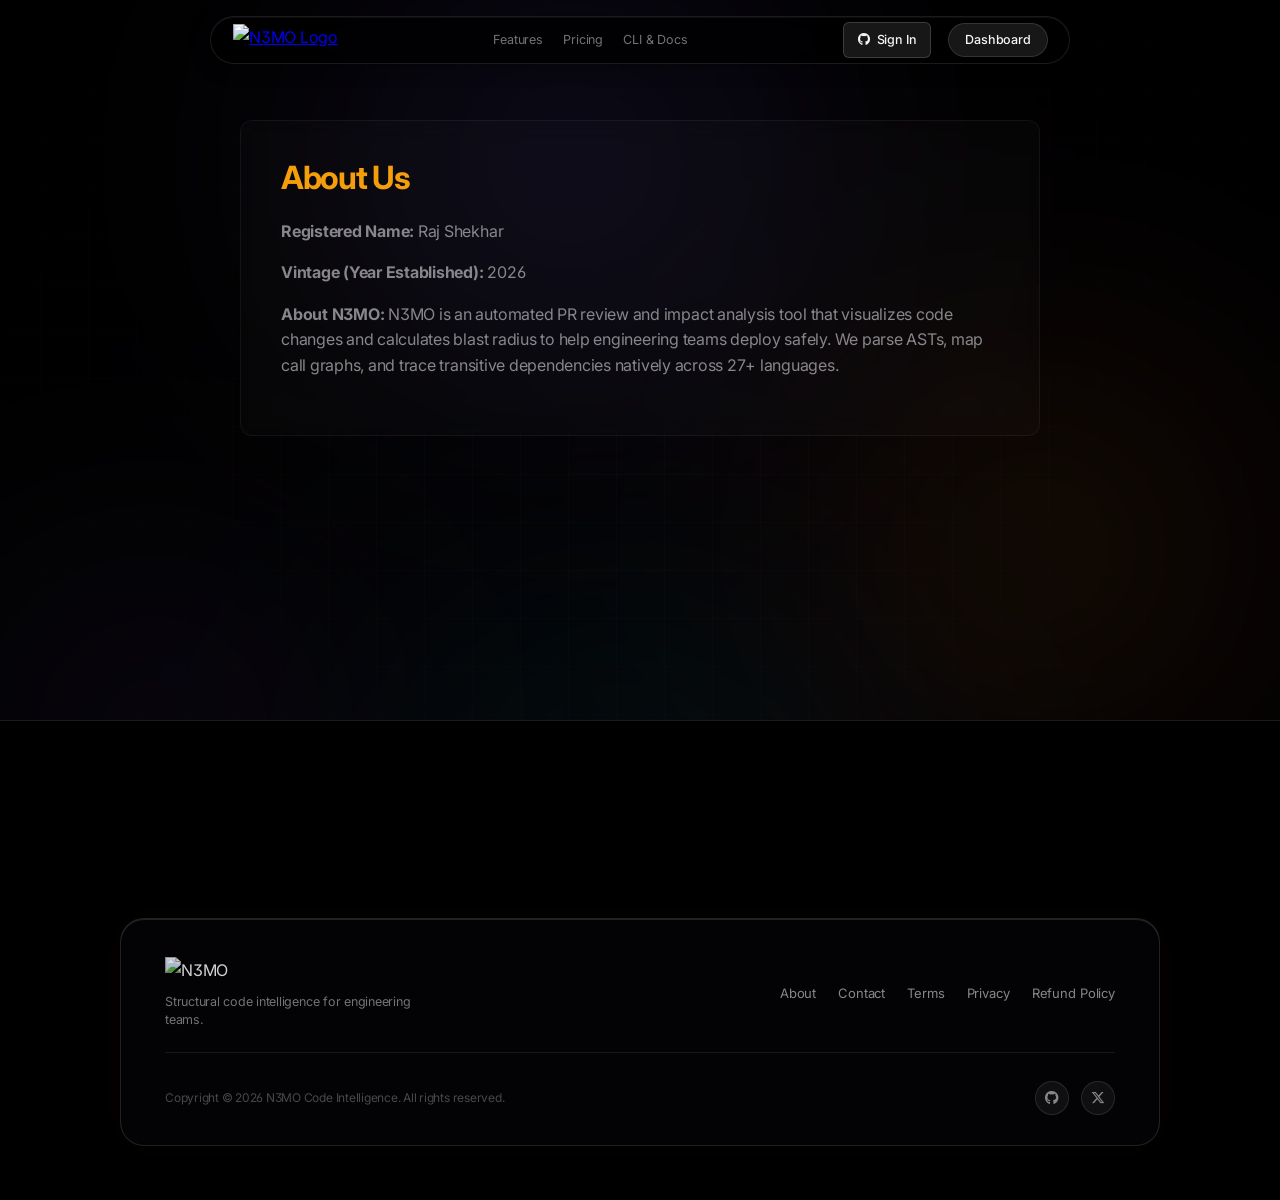
==== public/about.html @ a406600f "feat(landing): update website typography, styling, script interactivity, and design docs" ====
<!DOCTYPE html>
<html lang="en">
<head>
    <meta charset="UTF-8">
    <meta name="viewport" content="width=device-width, initial-scale=1.0">
    <title>About Us | N3MO Code Intelligence</title>
    <meta name="description" content="N3MO is a symbol-centric code intelligence layer. Parse ASTs, map call graphs, and trace transitive blast radius analysis in under 2 seconds.">
    <link rel="icon" type="image/svg+xml" href="favicon.svg">
    <link rel="canonical" href="https://n3mo.shop/about.html">
    
    <meta property="og:type" content="website">
    <meta property="og:url" content="https://n3mo.shop/about.html">
    <meta property="og:title" content="About Us | N3MO Code Intelligence">
    <meta property="og:description" content="N3MO is a symbol-centric code intelligence layer. Parse ASTs, map call graphs, and trace transitive blast radius analysis in under 2 seconds.">
    <meta property="og:image" content="https://n3mo.shop/og-image.png">
    
    <meta property="twitter:card" content="summary_large_image">
    <meta property="twitter:url" content="https://n3mo.shop/about.html">
    <meta property="twitter:title" content="About Us | N3MO Code Intelligence">
    <meta property="twitter:description" content="N3MO is a symbol-centric code intelligence layer. Parse ASTs, map call graphs, and trace transitive blast radius analysis in under 2 seconds.">
    <meta property="twitter:image" content="https://n3mo.shop/og-image.png">
    <link rel="preconnect" href="https://fonts.googleapis.com">
    <link rel="preconnect" href="https://fonts.gstatic.com" crossorigin>
    <link href="https://fonts.googleapis.com/css2?family=Bricolage+Grotesque:opsz,wght@12..96,400..800&family=Inter:wght@400;500;600;700&family=JetBrains+Mono:ital,wght@0,300..700;1,300..700&family=Space+Grotesque:wght@500;600;700&display=swap" rel="stylesheet">
    <link rel="stylesheet" href="style.css">
    <link rel="stylesheet" href="https://cdnjs.cloudflare.com/ajax/libs/font-awesome/6.4.0/css/all.min.css">
    <style>
        .legal-page { padding: 120px 0 60px; min-height: 80vh; position: relative; z-index: 10; }
        .legal-content { max-width: 800px; margin: 0 auto; background: rgba(255,255,255,0.02); padding: 40px; border-radius: 12px; border: 1px solid rgba(255,255,255,0.05); backdrop-filter: blur(12px); }
        .legal-content h1 { color: var(--accent); margin-bottom: 24px; font-size: 32px; font-family: var(--font-heading); }
        .legal-content h2 { margin-top: 32px; margin-bottom: 16px; font-size: 24px; color: #fff; font-family: var(--font-heading); }
        .legal-content p, .legal-content li { color: var(--text-secondary); line-height: 1.6; margin-bottom: 16px; }
        .legal-content ul { list-style-type: disc; margin-left: 20px; }
        .legal-content a { color: var(--accent); text-decoration: none; }
        .legal-content a:hover { text-decoration: underline; }
    </style>
    <script>function initApollo(){var n=Math.random().toString(36).substring(7),o=document.createElement("script");
o.src="https://assets.apollo.io/micro/website-tracker/tracker.iife.js?nocache="+n,o.async=!0,o.defer=!0,
o.onload=function(){window.trackingFunctions.onLoad({appId:"6a62f46e0d57980020b0e2e5"})},
document.head.appendChild(o)}initApollo();</script>
</head>
<body>
    
    <div id="scroll-progress"></div>

    <!-- ── Apple-Grade Ambient Background System ── -->
    <div class="apple-bg-container" aria-hidden="true">
        <div class="apple-aurora aurora-1"></div>
        <div class="apple-aurora aurora-2"></div>
        <div class="apple-aurora aurora-3"></div>
        <div class="apple-aurora aurora-4"></div>
        <div class="apple-grid-matrix"></div>
        <div class="apple-mouse-glow" id="apple-mouse-glow"></div>
    </div>

    <header>
        <div class="nav-container">
            <div class="logo">
                <a href="/"><img src="logo.svg" alt="N3MO Logo" style="height: 32px; width: auto;"></a>
            </div>
            <nav>
                <a href="/#features">Features</a>
                <a href="/#pricing">Pricing</a>
                <a href="/#docs">CLI & Docs</a>
            </nav>
            <div class="nav-cta">
                <a href="/dashboard.html" class="btn btn-secondary">Dashboard</a>
            </div>
        </div>
    </header>

    <section class="legal-page">
        <div class="container legal-content">
            <h1>About Us</h1>
            
            <p><strong>Registered Name:</strong> Raj Shekhar</p>
            <p><strong>Vintage (Year Established):</strong> 2026</p>
            <p><strong>About N3MO:</strong> N3MO is an automated PR review and impact analysis tool that visualizes code changes and calculates blast radius to help engineering teams deploy safely. We parse ASTs, map call graphs, and trace transitive dependencies natively across 27+ languages.</p>
        
        </div>
    </section>

    <footer>
        <div class="footer-three-wrap" aria-hidden="true">
            <canvas id="footer-three-canvas"></canvas>
            <div class="footer-three-overlay"></div>
        </div>
        <div class="container footer-content site-footer">
            <div class="footer-top">
                <div class="footer-brand">
                    <img src="logo.svg" alt="N3MO" height="28" style="height:28px;width:auto;opacity:0.85;">
                    <p class="footer-brand-desc">Structural code intelligence for engineering teams.</p>
                </div>
                <div class="footer-links">
                    <a href="about.html">About</a>
                    <a href="contact.html">Contact</a>
                    <a href="terms.html">Terms</a>
                    <a href="privacy.html">Privacy</a>
                    <a href="refund-policy.html">Refund Policy</a>
                </div>
            </div>
            <div class="footer-bottom">
                <p class="footer-copyright">Copyright &copy; 2026 N3MO Code Intelligence. All rights reserved.</p>
                <div class="footer-socials">
                    <a href="https://github.com/RajX-dev/N3MO" target="_blank" rel="noopener noreferrer" aria-label="GitHub">
                        <i class="fa-brands fa-github"></i>
                    </a>
                    <a href="https://twitter.com/n3mo_ai" target="_blank" rel="noopener noreferrer" aria-label="Twitter">
                        <i class="fa-brands fa-x-twitter"></i>
                    </a>
                </div>
            </div>
        </div>
    </footer>
    <script src="https://cdnjs.cloudflare.com/ajax/libs/three.js/r128/three.min.js"></script>
    <script src="script.js"></script>
</body>
</html>
---- public/style.css ----
/* ============================================================
   N3MO — Apple-Inspired Design System
   Font: Inter · JetBrains Mono (code)
   Palette: #000 black · #1d1d1f charcoal · #f5f5f7 off-white
   ============================================================ */

html { scroll-padding-top: 90px; }

:root {
    --bg-primary:    #000000;
    --bg-alt:        #0a0a0a;
    --bg-surface:    #111111;
    --panel-bg:      rgba(255,255,255,0.04);
    --panel-raised:  rgba(255,255,255,0.06);
    --text-primary:   #f5f5f7;
    --text-secondary: #86868b;
    --text-muted:     #48484a;
    --border-color:     rgba(255,255,255,0.08);
    --border-highlight: rgba(255,255,255,0.14);
    --accent:         #f59e0b;
    --accent-glow:    rgba(245,158,11,0.25);
    --accent-indigo:  #6366f1;
    --accent-rose:    #f43f5e;
    --accent-teal:    #14b8a6;
    --accent-green:   #32d74b;
    --accent-blue:    #007aff;
    --accent-red:     #ff3b30;
    --font-mono:    'JetBrains Mono', 'SF Mono', 'Fira Code', monospace;
    --font-body:    'Inter', -apple-system, BlinkMacSystemFont, 'Segoe UI', sans-serif;
    --font-heading: 'Inter', -apple-system, BlinkMacSystemFont, sans-serif;
    --ease-apple:    cubic-bezier(0.25, 0.46, 0.45, 0.94);
    --transition-smooth: all 0.28s cubic-bezier(0.25, 0.46, 0.45, 0.94);
    --radius-card: 18px;
    --radius-pill: 980px;
    --glass-bg:     rgba(28,28,30,0.72);
    --glass-border: rgba(255,255,255,0.09);
}

*, *::before, *::after { margin: 0; padding: 0; box-sizing: border-box; }
html { scroll-behavior: smooth; }

body {
    background-color: var(--bg-primary);
    color: var(--text-primary);
    font-family: var(--font-body);
    line-height: 1.65;
    overflow-x: hidden;
    -webkit-font-smoothing: antialiased;
    -moz-osx-font-smoothing: grayscale;
    letter-spacing: -0.015em;
}

.container {
    max-width: 980px;
    margin: 0 auto;
    padding: 0 24px;
}

/* ============================================================
   Apple-Inspired Ambient Background System
   ============================================================ */
.apple-bg-container {
    position: fixed;
    top: 0;
    left: 0;
    width: 100vw;
    height: 100vh;
    pointer-events: none;
    z-index: 0;
    overflow: hidden;
    background: #000000;
}

/* Organic drifting aurora glows */
.apple-aurora {
    position: absolute;
    border-radius: 50%;
    filter: blur(100px);
    opacity: 0.42;
    mix-blend-mode: screen;
    will-change: transform, opacity;
    pointer-events: none;
}

.aurora-1 {
    top: -12%;
    left: 12%;
    width: 65vw;
    height: 60vh;
    background: radial-gradient(circle, rgba(99, 102, 241, 0.28) 0%, rgba(139, 92, 246, 0.12) 45%, transparent 75%);
    animation: appleAuroraFloat1 22s ease-in-out infinite alternate;
}

.aurora-2 {
    top: 30%;
    right: -10%;
    width: 58vw;
    height: 62vh;
    background: radial-gradient(circle, rgba(245, 158, 11, 0.22) 0%, rgba(244, 63, 94, 0.08) 50%, transparent 75%);
    animation: appleAuroraFloat2 26s ease-in-out infinite alternate;
}

.aurora-3 {
    bottom: -15%;
    left: 18%;
    width: 62vw;
    height: 55vh;
    background: radial-gradient(circle, rgba(20, 184, 166, 0.20) 0%, rgba(59, 130, 246, 0.10) 45%, transparent 75%);
    animation: appleAuroraFloat3 24s ease-in-out infinite alternate;
}

.aurora-4 {
    top: 55%;
    left: -12%;
    width: 48vw;
    height: 52vh;
    background: radial-gradient(circle, rgba(168, 85, 247, 0.18) 0%, rgba(99, 102, 241, 0.06) 50%, transparent 75%);
    animation: appleAuroraFloat4 28s ease-in-out infinite alternate;
}

@keyframes appleAuroraFloat1 {
    0% { transform: translate(0, 0) scale(1); }
    50% { transform: translate(50px, 40px) scale(1.08); }
    100% { transform: translate(-35px, 70px) scale(0.95); }
}

@keyframes appleAuroraFloat2 {
    0% { transform: translate(0, 0) scale(1); }
    50% { transform: translate(-60px, -45px) scale(1.10); }
    100% { transform: translate(40px, -25px) scale(0.94); }
}

@keyframes appleAuroraFloat3 {
    0% { transform: translate(0, 0) scale(0.96); }
    50% { transform: translate(-45px, -50px) scale(1.08); }
    100% { transform: translate(55px, -25px) scale(1.02); }
}

@keyframes appleAuroraFloat4 {
    0% { transform: translate(0, 0) scale(1.04); }
    50% { transform: translate(65px, -35px) scale(0.94); }
    100% { transform: translate(-25px, 50px) scale(1.08); }
}

/* Precision blueprint schematic micro-grid */
.apple-grid-matrix {
    position: absolute;
    inset: 0;
    background-image: 
        linear-gradient(rgba(255, 255, 255, 0.035) 1px, transparent 1px),
        linear-gradient(90deg, rgba(255, 255, 255, 0.035) 1px, transparent 1px);
    background-size: 48px 48px;
    background-position: center center;
    mask-image: radial-gradient(ellipse 75% 75% at 50% 50%, rgba(0,0,0,0.9) 0%, rgba(0,0,0,0.3) 65%, transparent 100%);
    -webkit-mask-image: radial-gradient(ellipse 75% 75% at 50% 50%, rgba(0,0,0,0.9) 0%, rgba(0,0,0,0.3) 65%, transparent 100%);
    opacity: 0.7;
    pointer-events: none;
}

/* Interactive Cursor Ambient Glow */
.apple-mouse-glow {
    position: absolute;
    width: 650px;
    height: 650px;
    border-radius: 50%;
    pointer-events: none;
    background: radial-gradient(circle, rgba(99, 102, 241, 0.12) 0%, rgba(245, 158, 11, 0.05) 35%, transparent 70%);
    filter: blur(45px);
    transform: translate(-50%, -50%);
    opacity: 0;
    transition: opacity 0.6s ease;
    mix-blend-mode: screen;
    will-change: transform, left, top;
}

/* Hide legacy unused decorative elements */
#grain-overlay, #ambient-field, .orb, .cursor-glow, .cur-dot { display: none !important; }

/* Scroll Progress */
#scroll-progress {
    position: fixed;
    top: 0; left: 0;
    height: 1px;
    width: 0%;
    background: rgba(255,255,255,0.25);
    z-index: 9999;
    transition: width 0.1s linear;
}

/* ── Nav ── */
header {
    position: fixed;
    top: 16px;
    left: 0; right: 0;
    width: 100%;
    z-index: 1000;
    display: flex;
    justify-content: center;
    padding: 0 20px;
    background: transparent;
    border-bottom: none;
}

.nav-container {
    width: 100%;
    max-width: 860px;
    padding: 0 22px;
    display: flex;
    justify-content: space-between;
    align-items: center;
    height: 50px;
    background: rgba(0,0,0,0.80);
    backdrop-filter: saturate(180%) blur(20px);
    -webkit-backdrop-filter: saturate(180%) blur(20px);
    border: 1px solid rgba(255,255,255,0.10);
    border-radius: var(--radius-pill);
    box-shadow: 0 2px 20px rgba(0,0,0,0.4), inset 0 1px 0 rgba(255,255,255,0.05);
}

.logo { display: flex; align-items: center; flex-shrink: 0; }
.logo a { display: flex; align-items: center; }
.logo-text { font-family: var(--font-heading); font-weight: 700; font-size: 20px; }

nav {
    display: flex;
    gap: 20px;
    flex: 1;
    justify-content: center;
    align-items: center;
}
nav a {
    text-decoration: none;
    color: var(--text-secondary);
    font-weight: 400;
    font-size: 13px;
    letter-spacing: -0.01em;
    transition: color 0.2s ease;
    white-space: nowrap;
}
nav a:hover { color: var(--text-primary); }

.nav-cta {
    display: flex;
    align-items: center;
    justify-content: flex-end;
    flex-shrink: 0;
    gap: 8px;
}

.nav-cta .btn-secondary {
    font-size: 12.5px;
    padding: 6px 16px;
    border-radius: var(--radius-pill);
    background: rgba(255,255,255,0.09);
    border: 1px solid rgba(255,255,255,0.12);
    color: var(--text-primary);
    backdrop-filter: blur(10px);
}
.nav-cta .btn-secondary:hover {
    background: rgba(255,255,255,0.14);
    transform: none;
    box-shadow: none;
}

/* ── Buttons ── */
.btn {
    display: inline-flex;
    align-items: center;
    gap: 7px;
    padding: 13px 28px;
    border-radius: var(--radius-pill);
    font-weight: 500;
    font-size: 15px;
    text-decoration: none;
    cursor: pointer;
    border: none;
    font-family: var(--font-body);
    letter-spacing: -0.015em;
    transition: opacity 0.2s ease, transform 0.18s ease, box-shadow 0.18s ease, background 0.2s ease;
    white-space: nowrap;
    user-select: none;
    -webkit-font-smoothing: antialiased;
}

.btn-primary { background: #fff; color: #000; font-weight: 600; }
.btn-primary:hover { background: rgba(255,255,255,0.86); transform: scale(1.015); }
.btn-primary:active { transform: scale(0.98); }

.btn-outline {
    background: rgba(255,255,255,0.09);
    color: #f5f5f7;
    border: 1px solid rgba(255,255,255,0.16);
    backdrop-filter: blur(20px);
    -webkit-backdrop-filter: blur(20px);
}
.btn-outline:hover { background: rgba(255,255,255,0.15); border-color: rgba(255,255,255,0.25); transform: scale(1.015); }
.btn-outline:active { transform: scale(0.98); }

.btn-secondary {
    background: rgba(255,255,255,0.08);
    color: #f5f5f7;
    border: 1px solid rgba(255,255,255,0.12);
    backdrop-filter: blur(16px);
    -webkit-backdrop-filter: blur(16px);
}
.btn-secondary:hover { background: rgba(255,255,255,0.13); border-color: rgba(255,255,255,0.2); transform: scale(1.015); }

.btn-full { width: 100%; justify-content: center; }

/* ── Hero ── */
.hero-dashboard {
    position: relative;
    z-index: 2;
    padding: 160px 0 120px;
    text-align: center;
    overflow: visible;
    background: radial-gradient(ellipse 80% 50% at 50% -10%, rgba(245,158,11,0.07) 0%, transparent 60%);
}

.grid-overlay {
    position: absolute;
    inset: 0;
    background-image: radial-gradient(circle, rgba(255,255,255,0.06) 1px, transparent 1px);
    background-size: 32px 32px;
    z-index: 1;
    pointer-events: none;
    mask-image: radial-gradient(ellipse 70% 60% at 50% 40%, black 10%, transparent 75%);
    -webkit-mask-image: radial-gradient(ellipse 70% 60% at 50% 40%, black 10%, transparent 75%);
}

.hero-layout {
    position: relative;
    z-index: 10;
    display: flex;
    flex-direction: column;
    align-items: center;
}

.badge { display: none; }

/* ── Typography ── */
h1 {
    font-family: var(--font-heading);
    font-size: clamp(52px, 8vw, 88px);
    font-weight: 700;
    line-height: 1.05;
    letter-spacing: -0.04em;
    margin-bottom: 22px;
    color: #f5f5f7;
    max-width: 900px;
}

.accent-text { color: var(--accent); }

@keyframes shine { to { background-position: 200% center; } }
.shiny-text {
    background: linear-gradient(110deg, #f59e0b 0%, #fde68a 40%, #f59e0b 80%);
    background-size: 200% auto;
    color: transparent !important;
    -webkit-background-clip: text !important;
    background-clip: text !important;
    animation: shine 3.5s linear infinite;
}

.subtitle {
    font-size: clamp(17px, 2.2vw, 21px);
    color: var(--text-secondary);
    max-width: 560px;
    margin: 0 auto 40px;
    line-height: 1.55;
    letter-spacing: -0.01em;
    font-weight: 400;
}

.hero-actions {
    display: flex;
    gap: 14px;
    justify-content: center;
    margin-bottom: 32px;
    flex-wrap: wrap;
}

/* ── Stats ── */
.hero-stats {
    display: flex;
    justify-content: center;
    align-items: center;
    margin-bottom: 72px;
    font-size: 12px;
    color: var(--text-muted);
    letter-spacing: 0.02em;
}
.stat-item { display: flex; align-items: center; gap: 6px; padding: 0 22px; font-size: 12px; }
.stat-item:not(:last-child) { border-right: 1px solid var(--border-color); }
.stat-item span { color: var(--text-secondary); font-weight: 500; }

/* ── Hero Demo Card ── */
.hero-demo-card {
    position: relative;
    width: 100%;
    max-width: 860px;
    margin: 0 auto;
    background: rgba(15,15,18,0.95);
    border-radius: 16px;
    border: 1px solid rgba(255,255,255,0.08);
    overflow: visible;
    box-shadow: 0 0 0 1px rgba(255,255,255,0.04), 0 40px 80px rgba(0,0,0,0.6);
}
.hero-demo-card-inner { border-radius: 16px; overflow: hidden; }
.hero-demo-card::before {
    content: '';
    position: absolute;
    top: 0; left: 0; right: 0;
    height: 1px;
    background: linear-gradient(90deg, transparent 0%, rgba(245,158,11,0.6) 30%, rgba(245,158,11,0.6) 70%, transparent 100%);
    z-index: 2;
    border-radius: 16px 16px 0 0;
}

.card-chrome {
    background: rgba(0,0,0,0.35);
    padding: 12px 16px;
    display: flex;
    align-items: center;
    gap: 7px;
    border-bottom: 1px solid var(--border-color);
}
.chrome-dot { width: 10px; height: 10px; border-radius: 50%; }
.chrome-dot.r { background: rgba(255,59,48,0.7); }
.chrome-dot.y { background: rgba(255,149,0,0.7); }
.chrome-dot.g { background: rgba(52,199,89,0.7); }
.chrome-title { margin-left: 8px; font-family: var(--font-mono); font-size: 11px; color: var(--text-muted); }

.card-split { display: grid; grid-template-columns: 1fr 1fr; min-height: 280px; }

.card-terminal {
    background: #080a0e;
    border-right: 1px solid var(--border-color);
    padding: 20px;
    font-family: var(--font-mono);
    font-size: 11.5px;
    line-height: 1.7;
    overflow: hidden;
    text-align: left;
}
.t-dim   { color: var(--text-muted); }
.t-amber { color: var(--accent); font-weight: 600; }
.t-red   { color: #ff453a; }
.t-green { color: #32d74b; }
.t-white { color: var(--text-primary); }
.t-line  { display: block; margin-bottom: 1px; }

.card-gh {
    background: #0d0f14;
    padding: 18px;
    text-align: left;
    display: flex;
    flex-direction: column;
    gap: 12px;
}
.gh-header { display: flex; align-items: center; gap: 10px; padding-bottom: 12px; border-bottom: 1px solid var(--border-color); }
.gh-avatar {
    width: 32px; height: 32px;
    border-radius: 50%;
    background: linear-gradient(135deg, var(--accent), #f97316);
    display: flex; align-items: center; justify-content: center;
    font-size: 13px; color: #000; font-weight: 700; flex-shrink: 0;
}
.gh-meta { display: flex; flex-direction: column; gap: 1px; }
.gh-user { font-size: 12px; font-weight: 600; color: var(--text-primary); }
.gh-time { font-size: 10px; color: var(--text-muted); font-family: var(--font-mono); }
.gh-bot-badge { margin-left: auto; font-size: 9px; color: var(--text-muted); border: 1px solid var(--border-color); padding: 2px 6px; border-radius: 4px; font-family: var(--font-mono); }
.gh-title { font-size: 13px; font-weight: 600; color: var(--text-primary); display: flex; align-items: center; gap: 6px; }
.gh-title .impact-high { color: #ff453a; font-family: var(--font-mono); }
.gh-body { font-size: 12px; color: var(--text-secondary); line-height: 1.65; }
.gh-body code { font-family: var(--font-mono); color: var(--accent); background: rgba(245,158,11,0.08); padding: 1px 5px; border-radius: 3px; font-size: 11px; }
.gh-body strong { color: var(--text-primary); }
.gh-check { display: inline-flex; align-items: center; gap: 6px; font-size: 11px; font-family: var(--font-mono); color: #32d74b; background: rgba(52,199,89,0.07); border: 1px solid rgba(52,199,89,0.18); padding: 5px 10px; border-radius: 5px; margin-top: auto; }

/* Annotation badges */
.anno-badge { position: absolute; font-family: var(--font-mono); font-size: 10.5px; font-weight: 600; padding: 5px 12px; border-radius: var(--radius-pill); border: 1px solid; backdrop-filter: blur(12px); -webkit-backdrop-filter: blur(12px); white-space: nowrap; z-index: 20; pointer-events: none; letter-spacing: 0.02em; box-shadow: 0 4px 16px rgba(0,0,0,0.4); }
.anno-badge.top-left    { top: -16px; left: 24px;   background: rgba(255,59,48,0.12);  border-color: rgba(255,59,48,0.3);   color: #ff6b6b; }
.anno-badge.top-right   { top: -16px; right: 24px;  background: rgba(245,158,11,0.10); border-color: rgba(245,158,11,0.28); color: #fcd34d; }
.anno-badge.bottom-right{ bottom: -16px; right: 24px; background: rgba(99,102,241,0.10); border-color: rgba(99,102,241,0.28); color: #c7d2fe; }

/* ── Section Titles ── */
.section-title {
    font-family: var(--font-heading);
    font-size: clamp(32px, 5vw, 52px);
    font-weight: 700;
    text-align: center;
    margin-bottom: 14px;
    letter-spacing: -0.03em;
    color: #f5f5f7;
}
.section-subtitle {
    color: var(--text-secondary);
    text-align: center;
    max-width: 520px;
    margin: 0 auto 60px;
    font-size: 17px;
    line-height: 1.55;
    font-weight: 400;
    letter-spacing: -0.01em;
}

/* ── Section Backgrounds ── */
.features         { padding: 120px 0; background: var(--bg-alt); position: relative; z-index: 2; }
.audience         { padding: 120px 0; background: var(--bg-primary); position: relative; z-index: 2; }
.how-it-works     { padding: 120px 0; background: var(--bg-alt); position: relative; z-index: 2; }
.mcp-integration  { padding: 120px 0; background: var(--bg-primary); position: relative; z-index: 2; }
.comparison-section { padding: 120px 0; background: var(--bg-alt); position: relative; z-index: 2; }
.pricing          { padding: 120px 0; background: var(--bg-primary); position: relative; z-index: 2; }
.docs-section     { padding: 120px 0; background: var(--bg-alt); position: relative; z-index: 2; }
.privacy-section  { padding: 120px 0; background: var(--bg-primary); position: relative; z-index: 2; }

/* ── Bento Grid ── */
.bento-grid {
    display: grid;
    grid-template-columns: repeat(3, 1fr);
    grid-auto-rows: minmax(240px, auto);
    gap: 16px;
}
.bento-card {
    background: rgba(255,255,255,0.03);
    border: 1px solid rgba(255,255,255,0.07);
    border-radius: var(--radius-card);
    padding: 28px;
    display: flex;
    flex-direction: column;
    justify-content: space-between;
    transition: border-color 0.25s ease, box-shadow 0.25s ease;
    position: relative;
    overflow: hidden;
}
.bento-card:hover { border-color: rgba(255,255,255,0.13); box-shadow: 0 8px 32px rgba(0,0,0,0.35); }
.bento-card.col-span-2 { grid-column: span 2; }
.highlight-card { background: rgba(245,158,11,0.03); border-color: rgba(245,158,11,0.10); }
.highlight-card:hover { border-color: rgba(245,158,11,0.20); }
.bento-body { display: flex; flex-direction: column; height: 100%; }
.bento-body p { color: var(--text-secondary); font-size: 14px; line-height: 1.6; margin-bottom: 20px; }
.feature-header { display: flex; align-items: center; gap: 12px; margin-bottom: 14px; }
.feature-icon { font-size: 18px; color: var(--accent); }
.feature-header h3 { font-family: var(--font-heading); font-size: 18px; font-weight: 600; letter-spacing: -0.02em; }

.bento-telemetry-demo { background: rgba(0,0,0,0.3); border: 1px solid var(--border-color); border-radius: 10px; overflow: hidden; margin-top: auto; }
.telemetry-bar { background: rgba(255,255,255,0.02); border-bottom: 1px solid var(--border-color); padding: 8px 12px; font-family: var(--font-mono); font-size: 11px; display: flex; gap: 16px; color: var(--text-muted); }
.telemetry-bar .text-orange { color: var(--accent); }
.telemetry-bar .text-green  { color: #32d74b; }
.telemetry-code { padding: 12px; font-family: var(--font-mono); font-size: 11px; line-height: 1.5; color: var(--text-secondary); }
.t-keyword { color: #f472b6; }
.t-string  { color: #32d74b; }
.text-muted { color: var(--text-muted); }
.language-cloud { display: flex; flex-wrap: wrap; gap: 7px; margin-top: auto; }
.lang-tag { background: rgba(255,255,255,0.05); border: 1px solid var(--border-color); color: var(--text-secondary); padding: 4px 11px; border-radius: 6px; font-family: var(--font-mono); font-size: 11px; }
.mcp-badge { background: rgba(52,199,89,0.05); border: 1px solid rgba(52,199,89,0.18); color: #32d74b; padding: 10px 14px; border-radius: 8px; font-family: var(--font-mono); font-size: 11.5px; display: flex; align-items: center; gap: 8px; margin-top: auto; }
.pr-preview-box { background: rgba(0,0,0,0.2); border: 1px solid var(--border-color); border-radius: 8px; overflow: hidden; margin-top: auto; }
.pr-header { background: rgba(255,255,255,0.02); border-bottom: 1px solid var(--border-color); padding: 8px 12px; font-size: 11.5px; color: var(--text-secondary); display: flex; align-items: center; gap: 8px; }
.bot-badge { background: rgba(255,255,255,0.04); border: 1px solid var(--border-color); padding: 1px 5px; border-radius: 3px; font-size: 9px; color: var(--text-muted); }
.pr-body { padding: 12px; font-size: 12px; color: var(--text-secondary); line-height: 1.6; }
.pr-body code { font-family: var(--font-mono); color: var(--accent); }

/* ── Audience ── */
.audience-grid { grid-template-columns: repeat(3, 1fr); }

/* ── How It Works ── */
.step-card { display: flex; flex-direction: row; gap: 28px; align-items: flex-start; }
.step-number { font-size: 28px; font-weight: 700; min-width: 48px; text-align: center; color: rgba(255,255,255,0.15); letter-spacing: -0.03em; flex-shrink: 0; }

/* ── Comparison Table ── */
.comparison-table-wrap { background: rgba(255,255,255,0.025); border: 1px solid var(--border-color); border-radius: var(--radius-card); overflow: hidden; max-width: 860px; margin: 0 auto; }
.comparison-table { width: 100%; border-collapse: collapse; text-align: left; font-size: 13.5px; }
.comparison-table thead tr { background: rgba(255,255,255,0.03); border-bottom: 1px solid var(--border-color); }
.comparison-table th { padding: 16px 22px; font-weight: 600; font-size: 13px; color: var(--text-secondary); letter-spacing: -0.01em; }
.comparison-table th.n3mo-col { color: var(--accent); }
.comparison-table td { padding: 14px 22px; color: var(--text-secondary); border-bottom: 1px solid var(--border-color); }
.comparison-table td.n3mo-col { color: var(--text-primary); font-weight: 500; }
.comparison-table tr:last-child td { border-bottom: none; }
.comparison-table tr:hover td { background: rgba(255,255,255,0.015); }
.tag-green { color: #32d74b; }
.tag-red   { color: #ff453a; }

/* ── Pricing ── */
.pricing-grid { display: grid; grid-template-columns: repeat(5, 1fr); gap: 16px; align-items: stretch; }
.price-card {
    background: rgba(255,255,255,0.03);
    border: 1px solid rgba(255,255,255,0.07);
    border-radius: var(--radius-card);
    padding: 24px;
    transition: border-color 0.25s ease, box-shadow 0.25s ease;
    position: relative;
    display: flex;
    flex-direction: column;
    height: 100%;
}
.price-card:hover { border-color: rgba(255,255,255,0.13); box-shadow: 0 8px 32px rgba(0,0,0,0.3); }
.price-card.featured { border: 1px solid rgba(245,158,11,0.35); background: rgba(245,158,11,0.04); }
.price-card.featured:hover { border-color: rgba(245,158,11,0.55); box-shadow: 0 8px 32px rgba(245,158,11,0.08); }
.featured-badge { position: absolute; top: -13px; left: 50%; transform: translateX(-50%); background: var(--accent); color: #000; font-size: 10.5px; font-weight: 700; padding: 3px 14px; border-radius: 20px; text-transform: uppercase; letter-spacing: 0.08em; z-index: 2; }
.price-header { margin-bottom: 20px; }
.price-header h3 { font-family: var(--font-heading); font-size: 15px; font-weight: 500; color: var(--text-secondary); margin-bottom: 10px; letter-spacing: -0.01em; }
.price-amount { font-family: var(--font-heading); font-size: 36px; font-weight: 700; margin-bottom: 6px; color: #f5f5f7; white-space: nowrap; letter-spacing: -0.03em; }
.price-amount span { font-size: 14px; color: var(--text-muted); font-weight: 400; }
.price-header p { font-size: 12px; color: var(--text-secondary); margin-bottom: 3px; }
.trial-line { display: none; }
.price-features { list-style: none; margin-bottom: 24px; border-top: 1px solid var(--border-color); padding-top: 16px; flex-grow: 1; }
.price-features li { display: flex; align-items: flex-start; gap: 9px; font-size: 13px; margin-bottom: 10px; color: var(--text-secondary); letter-spacing: -0.01em; }
.price-features li i { color: #32d74b; font-size: 10px; margin-top: 4px; }

/* ── CLI / Docs ── */
.docs-grid { display: grid; grid-template-columns: 1fr 1fr; gap: 52px; align-items: center; }
.step-item { margin-bottom: 28px; }
.step-item h3 { font-family: var(--font-heading); font-size: 15px; font-weight: 600; margin-bottom: 5px; letter-spacing: -0.01em; }
.step-item p { color: var(--text-secondary); font-size: 13.5px; margin-bottom: 10px; line-height: 1.55; }
.step-item pre { background: rgba(255,255,255,0.03); border: 1px solid var(--border-color); padding: 10px 14px; border-radius: 8px; overflow-x: auto; }
.step-item pre code { font-family: var(--font-mono); color: #e2e8f0; font-size: 13px; }
.code-terminal { background: #08090e; border: 1px solid var(--border-color); border-radius: 12px; overflow: hidden; box-shadow: 0 20px 60px rgba(0,0,0,0.5); }
.code-header { background: rgba(255,255,255,0.02); padding: 11px 16px; border-bottom: 1px solid var(--border-color); font-family: var(--font-mono); font-size: 11px; color: var(--text-muted); }
.code-body { padding: 18px; font-family: var(--font-mono); font-size: 12px; line-height: 1.6; color: #9ca3af; overflow-x: auto; }
.c-blue { color: #60a5fa; } .c-yellow { color: #fbbf24; } .c-green { color: #32d74b; } .c-purple { color: #c084fc; }
.terminal-widget { background: rgba(255,255,255,0.03); border: 1px solid var(--border-color); border-radius: 10px; width: 100%; max-width: 440px; overflow: hidden; margin-top: 24px; }
.terminal-header { background: rgba(255,255,255,0.02); padding: 10px 14px; display: flex; align-items: center; gap: 6px; border-bottom: 1px solid var(--border-color); }
.dot { width: 8px; height: 8px; border-radius: 50%; }
.dot.red { background: #ff3b30; } .dot.yellow { background: #ff9500; } .dot.green { background: #32d74b; }
.terminal-title { color: var(--text-muted); font-size: 11px; font-family: var(--font-mono); margin-left: 8px; }
.terminal-body { padding: 12px 16px; display: flex; justify-content: space-between; align-items: center; }
.terminal-body code { font-family: var(--font-mono); color: #e2e8f0; font-size: 13px; }
.prompt { color: var(--accent); font-family: var(--font-mono); margin-right: 6px; }
.copy-btn { background: transparent; border: none; color: var(--text-muted); cursor: pointer; font-size: 14px; transition: color 0.2s; }
.copy-btn:hover { color: var(--text-primary); }

/* ── Privacy ── */
.privacy-card { background: rgba(255,255,255,0.03); border: 1px solid var(--border-color); border-radius: var(--radius-card); padding: 48px; }
.privacy-card h2 { font-family: var(--font-heading); font-size: clamp(24px, 3vw, 36px); font-weight: 700; letter-spacing: -0.03em; margin-bottom: 12px; }
.privacy-card p  { color: var(--text-secondary); margin-bottom: 28px; font-size: 15px; line-height: 1.6; }
.privacy-grid-details { display: grid; grid-template-columns: 1fr 1fr; gap: 32px; margin-bottom: 28px; }
.p-item h5 { font-family: var(--font-heading); font-size: 16px; font-weight: 600; margin-bottom: 6px; letter-spacing: -0.02em; }
.p-item p  { font-size: 13.5px; line-height: 1.6; color: var(--text-secondary); margin-bottom: 0; }
.p-link-container { font-size: 13px; color: var(--text-secondary); }
.p-link-container a { color: var(--text-primary); text-decoration: none; font-weight: 500; border-bottom: 1px solid rgba(255,255,255,0.15); transition: border-color 0.2s; }
.p-link-container a:hover { border-color: rgba(255,255,255,0.4); }

/* ── Footer legacy clearance ── */

/* ── Scroll Reveal ── */
.reveal-fade { opacity: 0; transform: translateY(28px); transition: opacity 0.65s cubic-bezier(0.25,0.46,0.45,0.94), transform 0.65s cubic-bezier(0.25,0.46,0.45,0.94); }
.reveal-fade.active { opacity: 1; transform: translateY(0); }
.bento-grid .bento-card:nth-child(1) { transition-delay: 0.00s; }
.bento-grid .bento-card:nth-child(2) { transition-delay: 0.08s; }
.bento-grid .bento-card:nth-child(3) { transition-delay: 0.15s; }
.bento-grid .bento-card:nth-child(4) { transition-delay: 0.22s; }
.pricing-grid .price-card:nth-child(1) { transition-delay: 0.00s; }
.pricing-grid .price-card:nth-child(2) { transition-delay: 0.06s; }
.pricing-grid .price-card:nth-child(3) { transition-delay: 0.12s; }
.pricing-grid .price-card:nth-child(4) { transition-delay: 0.18s; }
.pricing-grid .price-card:nth-child(5) { transition-delay: 0.24s; }
.reveal-delay-1.reveal-fade { transition-delay: 0.08s; }
.reveal-delay-2.reveal-fade { transition-delay: 0.16s; }
.reveal-delay-3.reveal-fade { transition-delay: 0.24s; }
.reveal-text { overflow: hidden; display: inline-block; vertical-align: top; }
.reveal-inner { display: inline-block; transform: translateY(110%); transition: transform 0.8s cubic-bezier(0.25,0.46,0.45,0.94); will-change: transform; }
.reveal-text.active .reveal-inner { transform: translateY(0); }
.reveal-delay-1 .reveal-inner { transition-delay: 0.08s; }
.reveal-delay-2 .reveal-inner { transition-delay: 0.16s; }
.reveal-delay-3 .reveal-inner { transition-delay: 0.24s; }
.bento-card, .price-card { transition: border-color 0.25s ease, box-shadow 0.25s ease; }

/* ── Legacy hidden ── */
.playground-window, .playground-content, .playground-control, .playground-graph,
.graph-canvas, .center-node, .orbit-path, .orbit-node { display: none; }
.symbol-btn, .symbol-selector, .telemetry-box { display: none; }

/* ── Responsive ── */
@media (max-width: 1200px) {
    .pricing-grid { grid-template-columns: repeat(3, 1fr); max-width: 820px; margin: 0 auto; }
}
@media (max-width: 991px) {
    .bento-grid, .audience-grid { grid-template-columns: 1fr; }
    .bento-card.col-span-2 { grid-column: span 1; }
    .pricing-grid { grid-template-columns: repeat(2, 1fr); max-width: 600px; margin: 0 auto; gap: 16px; }
    .docs-grid { grid-template-columns: 1fr; }
    nav { display: none; }
    .card-split { grid-template-columns: 1fr; }
    .card-terminal { border-right: none; border-bottom: 1px solid var(--border-color); max-height: 180px; }
    h1 { letter-spacing: -0.03em; }
    .features, .audience, .how-it-works, .mcp-integration,
    .comparison-section, .pricing, .docs-section, .privacy-section { padding: 80px 0; }
}
@media (max-width: 640px) {
    .hero-dashboard { padding: 120px 0 80px; }
    .hero-actions { flex-direction: column; align-items: center; }
    .hero-stats { flex-direction: column; gap: 8px; }
    .stat-item { border-right: none !important; }
    .privacy-grid-details { grid-template-columns: 1fr; }
    .step-card { flex-direction: column; align-items: flex-start; gap: 12px; }
    .step-number { text-align: left; }
    .comparison-table { font-size: 12px; }
    .comparison-table th, .comparison-table td { padding: 10px 14px; }
    .nav-container { padding: 0 16px; }
    .pricing-grid { grid-template-columns: 1fr; max-width: 360px; }
    .privacy-card { padding: 28px; }
}

/* ============================================================
   PROFESSIONAL UPGRADES — Apple Deep Polish
   ============================================================ */

/* ── Hero Eyebrow Label ── */
.hero-eyebrow {
    font-size: 12px;
    font-weight: 500;
    letter-spacing: 0.12em;
    text-transform: uppercase;
    color: var(--accent);
    margin-bottom: 18px;
    opacity: 0.85;
}

/* ── Split-weight Hero Headline ── */
.hero-thin {
    font-weight: 300;
    color: rgba(245,245,247,0.55);
    letter-spacing: -0.04em;
}

/* ── Hero improvements ── */
h1 {
    font-feature-settings: "ss01" on, "cv01" on, "cv03" on;
}

body {
    font-feature-settings: "ss01" on, "cv01" on;
}

/* ── Section eyebrow label (reusable) ── */
.eyebrow {
    font-size: 11px;
    font-weight: 600;
    letter-spacing: 0.14em;
    text-transform: uppercase;
    color: var(--accent);
    opacity: 0.75;
    display: block;
    text-align: center;
    margin-bottom: 14px;
}

/* ── Section dividers ── */
.section-divider {
    width: 100%;
    height: 1px;
    background: linear-gradient(90deg, transparent 0%, var(--border-color) 20%, var(--border-color) 80%, transparent 100%);
    margin: 0;
    border: none;
}

/* ── Section title left-aligned variant ── */
.section-title-left {
    text-align: left;
    margin-bottom: 10px;
}
.section-subtitle-left {
    text-align: left;
    margin: 0 0 52px 0;
}

/* ── Hero button refinements ── */
.hero-actions .btn {
    padding: 15px 30px;
    font-size: 15px;
    min-width: 160px;
    justify-content: center;
}

/* ── Card hover refinement — inner glow ── */
.bento-card:hover {
    border-color: rgba(255,255,255,0.12);
    box-shadow:
        0 0 0 1px rgba(255,255,255,0.04),
        0 12px 40px rgba(0,0,0,0.4),
        inset 0 1px 0 rgba(255,255,255,0.04);
}
.price-card.featured:hover {
    box-shadow:
        0 0 0 1px rgba(245,158,11,0.2),
        0 16px 48px rgba(245,158,11,0.10),
        0 0 60px rgba(245,158,11,0.06);
}

/* ── Numbers in pricing — tabular figures ── */
.price-amount {
    font-variant-numeric: tabular-nums;
    font-feature-settings: "tnum" on;
}

/* ── Comparison table n3mo column accent ── */
.comparison-table td.n3mo-col {
    background: rgba(245,158,11,0.025);
}

/* ── Step numbers — bigger, fancier ── */
.step-number {
    font-size: 56px;
    font-weight: 800;
    line-height: 1;
    color: rgba(255,255,255,0.07);
    letter-spacing: -0.04em;
    flex-shrink: 0;
    min-width: 60px;
    user-select: none;
}

/* ── Bottom CTA Section ── */
.bottom-cta {
    background: transparent;
    padding: 140px 0;
    text-align: center;
    position: relative;
    z-index: 2;
    /* Soft warm glow towards footer */
    background: radial-gradient(ellipse 70% 60% at 50% 100%, rgba(245,158,11,0.06) 0%, transparent 65%);
}

.cta-eyebrow {
    font-size: 11px;
    font-weight: 600;
    letter-spacing: 0.14em;
    text-transform: uppercase;
    color: var(--accent);
    opacity: 0.7;
    margin-bottom: 20px;
}

.cta-headline {
    font-family: var(--font-heading);
    font-size: clamp(40px, 6vw, 72px);
    font-weight: 700;
    letter-spacing: -0.04em;
    line-height: 1.06;
    color: #f5f5f7;
    margin-bottom: 20px;
}

.cta-sub {
    font-size: 17px;
    color: var(--text-secondary);
    max-width: 460px;
    margin: 0 auto 44px;
    line-height: 1.5;
    letter-spacing: -0.01em;
}

.cta-actions {
    display: flex;
    gap: 14px;
    justify-content: center;
    flex-wrap: wrap;
}
.cta-actions .btn {
    padding: 15px 32px;
    font-size: 15px;
}

/* ============================================================
   Three.js 3D Animated Footer
   ============================================================ */
footer {
    position: relative;
    border-top: 1px solid rgba(255, 255, 255, 0.1);
    padding: 110px 0 54px;
    background: #000000;
    overflow: hidden;
    min-height: 480px;
    display: flex;
    flex-direction: column;
    justify-content: flex-end;
    z-index: 5;
}

.footer-three-wrap {
    position: absolute;
    inset: 0;
    width: 100%;
    height: 100%;
    pointer-events: none;
    z-index: 1;
    overflow: hidden;
}

#footer-three-canvas {
    position: absolute;
    top: 0;
    left: 0;
    width: 100%;
    height: 100%;
    display: block;
    pointer-events: auto;
}

.footer-three-overlay {
    position: absolute;
    inset: 0;
    pointer-events: none;
    z-index: 2;
    background: linear-gradient(180deg, 
        rgba(0, 0, 0, 0.75) 0%, 
        rgba(0, 0, 0, 0.1) 20%, 
        rgba(0, 0, 0, 0.0) 50%, 
        rgba(0, 0, 0, 0.15) 80%,
        rgba(0, 0, 0, 0.7) 100%
    );
}

.footer-content {
    position: relative;
    z-index: 3;
    max-width: 1040px;
    width: 100%;
    margin: 0 auto;
    background: rgba(10, 10, 14, 0.38);
    backdrop-filter: blur(20px) saturate(190%);
    -webkit-backdrop-filter: blur(20px) saturate(190%);
    border: 1px solid rgba(255, 255, 255, 0.12);
    border-radius: 24px;
    padding: 38px 44px 30px;
    box-shadow: 
        0 20px 60px rgba(0, 0, 0, 0.5), 
        inset 0 1px 0 rgba(255, 255, 255, 0.12),
        0 0 40px rgba(245, 158, 11, 0.04);
    display: flex;
    flex-direction: column;
    gap: 28px;
}

.footer-top {
    display: flex;
    justify-content: space-between;
    align-items: center;
    width: 100%;
    padding-bottom: 22px;
    border-bottom: 1px solid rgba(255, 255, 255, 0.08);
    flex-wrap: wrap;
    gap: 24px;
}

.footer-brand {
    display: flex;
    flex-direction: column;
    gap: 8px;
    align-items: flex-start;
}

.footer-brand img {
    transition: opacity 0.25s ease, transform 0.25s ease;
}
.footer-brand:hover img {
    opacity: 1 !important;
    transform: translateY(-1px);
}

.footer-brand-desc {
    font-size: 12.5px;
    color: var(--text-secondary);
    max-width: 260px;
    line-height: 1.5;
    opacity: 0.85;
}

.footer-links {
    display: flex;
    gap: 22px;
    flex-wrap: wrap;
    align-items: center;
}

.footer-links a {
    font-size: 13px;
    color: var(--text-secondary);
    text-decoration: none;
    font-weight: 400;
    letter-spacing: -0.01em;
    transition: color 0.2s ease, transform 0.2s ease;
    display: inline-flex;
    align-items: center;
    position: relative;
}

.footer-links a::after {
    content: '';
    position: absolute;
    bottom: -2px;
    left: 0;
    width: 0%;
    height: 1px;
    background: var(--accent);
    transition: width 0.25s ease;
}

.footer-links a:hover {
    color: var(--text-primary);
    transform: translateY(-1px);
}
.footer-links a:hover::after {
    width: 100%;
}

.footer-bottom {
    display: flex;
    justify-content: space-between;
    align-items: center;
    width: 100%;
    flex-wrap: wrap;
    gap: 14px;
}

.footer-copyright {
    font-size: 12px;
    color: var(--text-muted);
}

.footer-socials {
    display: flex;
    gap: 12px;
    align-items: center;
}

.footer-socials a {
    display: inline-flex;
    align-items: center;
    justify-content: center;
    width: 34px;
    height: 34px;
    border-radius: 50%;
    background: rgba(255, 255, 255, 0.05);
    border: 1px solid rgba(255, 255, 255, 0.1);
    color: var(--text-secondary);
    text-decoration: none;
    font-size: 14px;
    transition: all 0.25s ease;
}

.footer-socials a:hover {
    background: rgba(255, 255, 255, 0.12);
    border-color: rgba(255, 255, 255, 0.25);
    color: #ffffff;
    transform: translateY(-2px) scale(1.05);
    box-shadow: 0 4px 14px rgba(0, 0, 0, 0.4);
}

/* ── Nav refinement ── */
.nav-container {
    height: 48px;
}
nav a {
    font-size: 12.5px;
    opacity: 0.85;
}
nav a:hover { opacity: 1; }

/* ── Pricing "No seat pricing" callout ── */
.pricing-callout {
    max-width: 560px;
    margin: 0 auto 44px;
    background: rgba(255,255,255,0.03);
    border: 1px solid rgba(255,255,255,0.07);
    border-left: 2px solid var(--accent);
    padding: 18px 24px;
    border-radius: 10px;
    text-align: left;
}
.pricing-callout h3 {
    font-size: 14px;
    font-weight: 600;
    margin-bottom: 6px;
    letter-spacing: -0.02em;
}
.pricing-callout p {
    font-size: 13px;
    color: var(--text-secondary);
    line-height: 1.6;
    margin: 0;
}

/* ── bento-body p — tighter ── */
.bento-body p {
    font-size: 13.5px;
    color: rgba(134,134,139,0.9);
}

/* ── Code block pre styling ── */
pre code {
    font-family: var(--font-mono);
    font-size: 13px;
    color: #e2e8f0;
}

/* ── Responsive additions ── */
@media (max-width: 640px) {
    .bottom-cta { padding: 80px 0; }
    .cta-headline { font-size: clamp(32px, 8vw, 48px); }
    .cta-actions { flex-direction: column; align-items: center; }
    .hero-eyebrow { font-size: 10.5px; }
    .footer-top { flex-direction: column; }
    .footer-bottom { flex-direction: column; text-align: center; }
}

/* ============================================================
   RESTRUCTURE CLASSES — new semantic elements
   ============================================================ */

/* ── inline code (used in step descriptions) ── */
.inline-code {
    font-family: var(--font-mono);
    font-size: 0.88em;
    color: var(--accent);
    background: rgba(245,158,11,0.08);
    padding: 1px 6px;
    border-radius: 4px;
}

/* ── mono-accent (used in telemetry bar) ── */
code.mono-accent {
    font-family: var(--font-mono);
    color: var(--accent);
    font-size: 0.9em;
}

/* ── Steps list ── */
.steps-list {
    display: flex;
    flex-direction: column;
    gap: 16px;
    max-width: 780px;
    margin: 0 auto;
}
.step-card {
    padding: 28px 32px;
    gap: 32px;
}
.step-content { flex: 1; }
.step-title {
    font-family: var(--font-heading);
    font-size: 18px;
    font-weight: 600;
    letter-spacing: -0.02em;
    margin-bottom: 8px;
}
.step-desc {
    color: var(--text-secondary);
    font-size: 14px;
    line-height: 1.65;
    margin: 0;
}

/* ── MCP grid ── */
.mcp-grid {
    display: grid;
    grid-template-columns: 1fr 1fr;
    gap: 16px;
}
.mcp-desc { color: var(--text-secondary); font-size: 14px; line-height: 1.6; margin-bottom: 16px; }
.code-block {
    background: rgba(255,255,255,0.03);
    border: 1px solid var(--border-color);
    padding: 14px 18px;
    border-radius: 10px;
    font-size: 13px;
    color: var(--text-secondary);
    font-family: var(--font-mono);
    margin-top: auto;
}
.mcp-steps {
    color: var(--text-secondary);
    font-size: 13.5px;
    padding-left: 20px;
    line-height: 1.85;
    margin: 0;
}
.mcp-steps code { font-family: var(--font-mono); color: var(--accent); font-size: 12px; }

/* ── Comparison note ── */
.comparison-note {
    text-align: center;
    margin-top: 20px;
    font-size: 13px;
    color: var(--text-muted);
    font-style: italic;
}

/* ── Pricing price-note ── */
.price-note {
    font-size: 11px !important;
    color: var(--text-muted) !important;
    margin-bottom: 2px !important;
}
.price-custom {
    font-size: 28px !important;
    letter-spacing: -0.02em;
}

/* ── Pricing fine print ── */
.pricing-fine-print {
    text-align: center;
    margin-top: 24px;
    font-size: 12px;
    color: var(--text-muted);
    max-width: 560px;
    margin-left: auto;
    margin-right: auto;
    font-style: italic;
    line-height: 1.6;
}
.pricing-fine-print a { color: #32d74b; text-decoration: none; }

/* ── Works With ── */
.works-with {
    text-align: center;
    margin-top: 72px;
    padding-top: 44px;
    border-top: 1px solid var(--border-color);
}
.works-with-label {
    font-size: 11px;
    color: var(--text-muted);
    text-transform: uppercase;
    letter-spacing: 0.12em;
    margin-bottom: 16px;
    font-weight: 500;
}
.works-with-logos {
    display: flex;
    justify-content: center;
    gap: 32px;
    color: var(--text-secondary);
    font-weight: 500;
    font-size: 14px;
    margin-bottom: 36px;
}
.works-with-logos span { display: flex; align-items: center; gap: 8px; }
.lang-pill-row {
    display: flex;
    justify-content: center;
    flex-wrap: wrap;
    gap: 8px;
    max-width: 540px;
    margin: 0 auto;
}
.lang-pill {
    background: rgba(255,255,255,0.04);
    border: 1px solid var(--border-color);
    padding: 4px 14px;
    border-radius: var(--radius-pill);
    font-size: 12.5px;
    color: var(--text-secondary);
    letter-spacing: -0.01em;
}

/* ── FAQ ── */
.faq-section {
    margin-top: 80px;
    max-width: 800px;
    margin-left: auto;
    margin-right: auto;
    padding-bottom: 20px;
}
.faq-title {
    font-family: var(--font-heading);
    font-size: clamp(22px, 3vw, 32px);
    font-weight: 700;
    letter-spacing: -0.03em;
    text-align: center;
    margin-bottom: 40px;
}
.faq-grid {
    display: grid;
    grid-template-columns: repeat(auto-fit, minmax(300px, 1fr));
    gap: 32px;
}
.faq-item h4 {
    font-family: var(--font-heading);
    font-size: 15px;
    font-weight: 600;
    color: var(--text-primary);
    margin-bottom: 8px;
    letter-spacing: -0.015em;
}
.faq-item p {
    font-size: 13.5px;
    color: var(--text-secondary);
    line-height: 1.65;
    margin: 0;
}

/* ── Responsive for new classes ── */
@media (max-width: 991px) {
    .mcp-grid { grid-template-columns: 1fr; }
    .step-card { padding: 24px; gap: 20px; }
}
@media (max-width: 640px) {
    .steps-list { max-width: 100%; }
    .step-card { flex-direction: column; gap: 12px; }
    .faq-grid { grid-template-columns: 1fr; gap: 24px; }
    .works-with-logos { flex-direction: column; gap: 16px; align-items: center; }
    .mcp-grid { grid-template-columns: 1fr; }
}
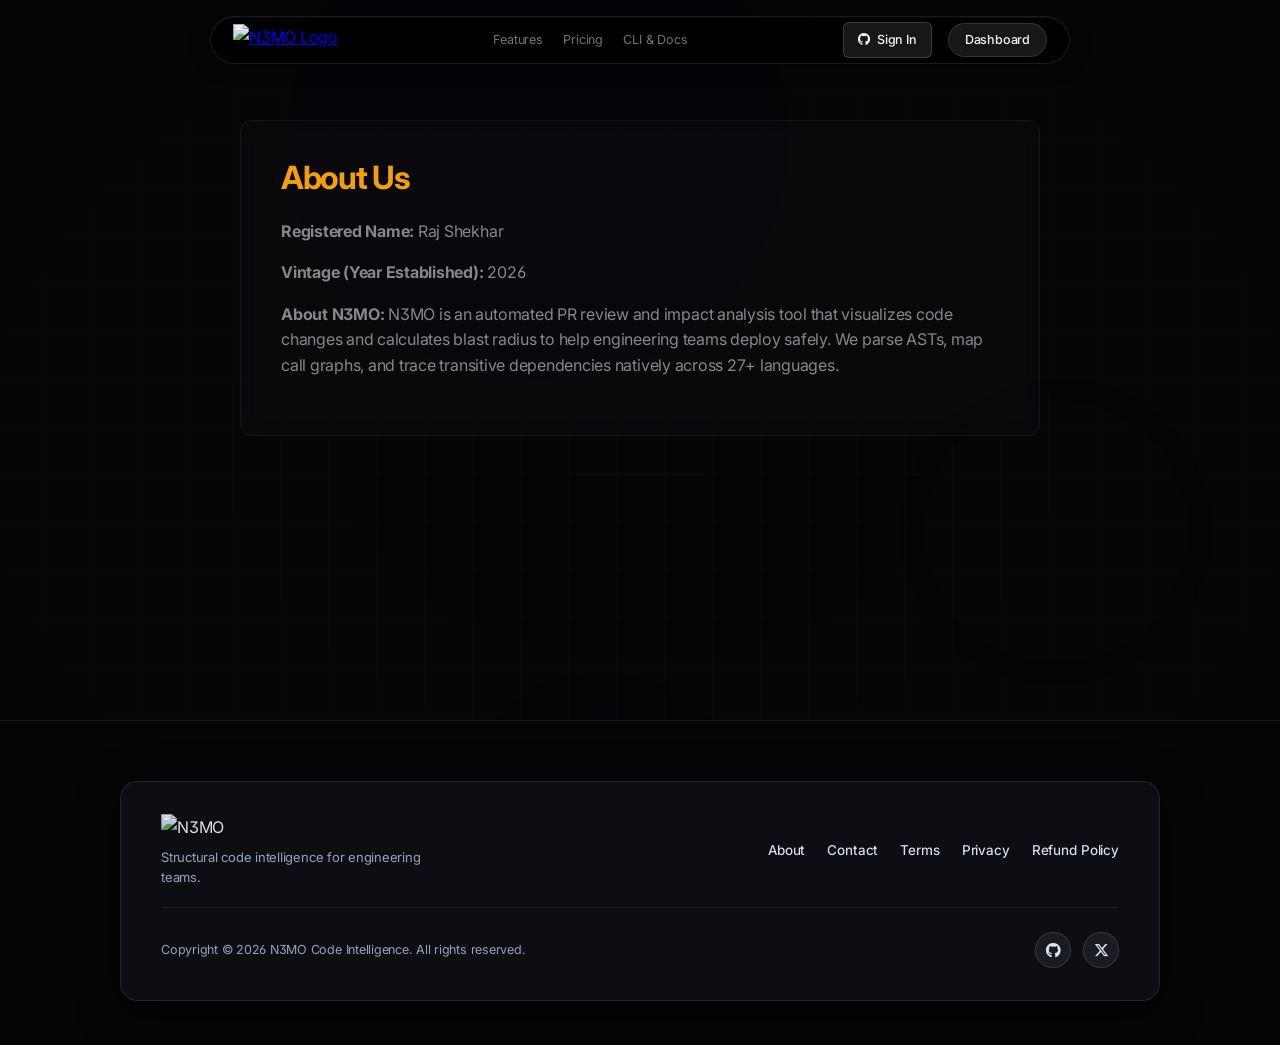
==== commit d108054e: "fix(landing): clean subtle dark styling, solid footer card, and high-contrast text" ====
--- a/public/about.html
+++ b/public/about.html
@@ -81,14 +81,10 @@
     </section>
 
     <footer>
-        <div class="footer-three-wrap" aria-hidden="true">
-            <canvas id="footer-three-canvas"></canvas>
-            <div class="footer-three-overlay"></div>
-        </div>
         <div class="container footer-content site-footer">
             <div class="footer-top">
                 <div class="footer-brand">
-                    <img src="logo.svg" alt="N3MO" height="28" style="height:28px;width:auto;opacity:0.85;">
+                    <img src="logo.svg" alt="N3MO" height="28" style="height:28px;width:auto;opacity:0.9;">
                     <p class="footer-brand-desc">Structural code intelligence for engineering teams.</p>
                 </div>
                 <div class="footer-links">
@@ -112,7 +108,6 @@
             </div>
         </div>
     </footer>
-    <script src="https://cdnjs.cloudflare.com/ajax/libs/three.js/r128/three.min.js"></script>
     <script src="script.js"></script>
 </body>
 </html>
--- a/public/style.css
+++ b/public/style.css
@@ -57,7 +57,7 @@
 }
 
 /* ============================================================
-   Apple-Inspired Ambient Background System
+   Subtle & Sleek Ambient Background System
    ============================================================ */
 .apple-bg-container {
     position: fixed;
@@ -68,53 +68,52 @@
     pointer-events: none;
     z-index: 0;
     overflow: hidden;
-    background: #000000;
-}
-
-/* Organic drifting aurora glows */
+    background: #050508;
+}
+
+/* Organic drifting aurora glows — soft, dark, ultra-subtle ambient lighting */
 .apple-aurora {
     position: absolute;
     border-radius: 50%;
-    filter: blur(100px);
-    opacity: 0.42;
-    mix-blend-mode: screen;
-    will-change: transform, opacity;
+    filter: blur(140px);
+    opacity: 0.14;
+    will-change: transform;
     pointer-events: none;
 }
 
 .aurora-1 {
     top: -12%;
     left: 12%;
-    width: 65vw;
-    height: 60vh;
-    background: radial-gradient(circle, rgba(99, 102, 241, 0.28) 0%, rgba(139, 92, 246, 0.12) 45%, transparent 75%);
+    width: 60vw;
+    height: 55vh;
+    background: radial-gradient(circle, rgba(99, 102, 241, 0.16) 0%, rgba(139, 92, 246, 0.04) 50%, transparent 75%);
     animation: appleAuroraFloat1 22s ease-in-out infinite alternate;
 }
 
 .aurora-2 {
     top: 30%;
     right: -10%;
-    width: 58vw;
-    height: 62vh;
-    background: radial-gradient(circle, rgba(245, 158, 11, 0.22) 0%, rgba(244, 63, 94, 0.08) 50%, transparent 75%);
+    width: 55vw;
+    height: 58vh;
+    background: radial-gradient(circle, rgba(245, 158, 11, 0.10) 0%, rgba(244, 63, 94, 0.03) 50%, transparent 75%);
     animation: appleAuroraFloat2 26s ease-in-out infinite alternate;
 }
 
 .aurora-3 {
     bottom: -15%;
     left: 18%;
-    width: 62vw;
-    height: 55vh;
-    background: radial-gradient(circle, rgba(20, 184, 166, 0.20) 0%, rgba(59, 130, 246, 0.10) 45%, transparent 75%);
+    width: 58vw;
+    height: 50vh;
+    background: radial-gradient(circle, rgba(14, 165, 233, 0.10) 0%, rgba(99, 102, 241, 0.03) 50%, transparent 75%);
     animation: appleAuroraFloat3 24s ease-in-out infinite alternate;
 }
 
 .aurora-4 {
     top: 55%;
     left: -12%;
-    width: 48vw;
-    height: 52vh;
-    background: radial-gradient(circle, rgba(168, 85, 247, 0.18) 0%, rgba(99, 102, 241, 0.06) 50%, transparent 75%);
+    width: 45vw;
+    height: 48vh;
+    background: radial-gradient(circle, rgba(168, 85, 247, 0.08) 0%, transparent 70%);
     animation: appleAuroraFloat4 28s ease-in-out infinite alternate;
 }
 
@@ -862,53 +861,14 @@
 }
 
 /* ============================================================
-   Three.js 3D Animated Footer
+   Sleek Dark & High-Contrast Footer
    ============================================================ */
 footer {
     position: relative;
-    border-top: 1px solid rgba(255, 255, 255, 0.1);
-    padding: 110px 0 54px;
-    background: #000000;
-    overflow: hidden;
-    min-height: 480px;
-    display: flex;
-    flex-direction: column;
-    justify-content: flex-end;
+    border-top: 1px solid rgba(255, 255, 255, 0.08);
+    padding: 60px 0 44px;
+    background: #050508;
     z-index: 5;
-}
-
-.footer-three-wrap {
-    position: absolute;
-    inset: 0;
-    width: 100%;
-    height: 100%;
-    pointer-events: none;
-    z-index: 1;
-    overflow: hidden;
-}
-
-#footer-three-canvas {
-    position: absolute;
-    top: 0;
-    left: 0;
-    width: 100%;
-    height: 100%;
-    display: block;
-    pointer-events: auto;
-}
-
-.footer-three-overlay {
-    position: absolute;
-    inset: 0;
-    pointer-events: none;
-    z-index: 2;
-    background: linear-gradient(180deg, 
-        rgba(0, 0, 0, 0.75) 0%, 
-        rgba(0, 0, 0, 0.1) 20%, 
-        rgba(0, 0, 0, 0.0) 50%, 
-        rgba(0, 0, 0, 0.15) 80%,
-        rgba(0, 0, 0, 0.7) 100%
-    );
 }
 
 .footer-content {
@@ -917,19 +877,14 @@
     max-width: 1040px;
     width: 100%;
     margin: 0 auto;
-    background: rgba(10, 10, 14, 0.38);
-    backdrop-filter: blur(20px) saturate(190%);
-    -webkit-backdrop-filter: blur(20px) saturate(190%);
-    border: 1px solid rgba(255, 255, 255, 0.12);
-    border-radius: 24px;
-    padding: 38px 44px 30px;
-    box-shadow: 
-        0 20px 60px rgba(0, 0, 0, 0.5), 
-        inset 0 1px 0 rgba(255, 255, 255, 0.12),
-        0 0 40px rgba(245, 158, 11, 0.04);
+    background: #0d0e14;
+    border: 1px solid rgba(255, 255, 255, 0.1);
+    border-radius: 18px;
+    padding: 32px 40px;
+    box-shadow: 0 10px 40px rgba(0, 0, 0, 0.7);
     display: flex;
     flex-direction: column;
-    gap: 28px;
+    gap: 24px;
 }
 
 .footer-top {
@@ -937,16 +892,16 @@
     justify-content: space-between;
     align-items: center;
     width: 100%;
-    padding-bottom: 22px;
+    padding-bottom: 20px;
     border-bottom: 1px solid rgba(255, 255, 255, 0.08);
     flex-wrap: wrap;
-    gap: 24px;
+    gap: 20px;
 }
 
 .footer-brand {
     display: flex;
     flex-direction: column;
-    gap: 8px;
+    gap: 6px;
     align-items: flex-start;
 }
 
@@ -959,11 +914,10 @@
 }
 
 .footer-brand-desc {
-    font-size: 12.5px;
-    color: var(--text-secondary);
-    max-width: 260px;
+    font-size: 13px;
+    color: #94a3b8;
+    max-width: 280px;
     line-height: 1.5;
-    opacity: 0.85;
 }
 
 .footer-links {
@@ -974,10 +928,10 @@
 }
 
 .footer-links a {
-    font-size: 13px;
-    color: var(--text-secondary);
+    font-size: 13.5px;
+    color: #e2e8f0;
     text-decoration: none;
-    font-weight: 400;
+    font-weight: 450;
     letter-spacing: -0.01em;
     transition: color 0.2s ease, transform 0.2s ease;
     display: inline-flex;
@@ -997,7 +951,7 @@
 }
 
 .footer-links a:hover {
-    color: var(--text-primary);
+    color: #ffffff;
     transform: translateY(-1px);
 }
 .footer-links a:hover::after {
@@ -1014,8 +968,8 @@
 }
 
 .footer-copyright {
-    font-size: 12px;
-    color: var(--text-muted);
+    font-size: 12.5px;
+    color: #94a3b8;
 }
 
 .footer-socials {
@@ -1028,23 +982,23 @@
     display: inline-flex;
     align-items: center;
     justify-content: center;
-    width: 34px;
-    height: 34px;
+    width: 36px;
+    height: 36px;
     border-radius: 50%;
-    background: rgba(255, 255, 255, 0.05);
-    border: 1px solid rgba(255, 255, 255, 0.1);
-    color: var(--text-secondary);
+    background: rgba(255, 255, 255, 0.06);
+    border: 1px solid rgba(255, 255, 255, 0.12);
+    color: #e2e8f0;
     text-decoration: none;
-    font-size: 14px;
+    font-size: 15px;
     transition: all 0.25s ease;
 }
 
 .footer-socials a:hover {
-    background: rgba(255, 255, 255, 0.12);
-    border-color: rgba(255, 255, 255, 0.25);
+    background: rgba(255, 255, 255, 0.15);
+    border-color: rgba(255, 255, 255, 0.28);
     color: #ffffff;
-    transform: translateY(-2px) scale(1.05);
-    box-shadow: 0 4px 14px rgba(0, 0, 0, 0.4);
+    transform: translateY(-2px);
+    box-shadow: 0 4px 14px rgba(0, 0, 0, 0.5);
 }
 
 /* ── Nav refinement ── */
